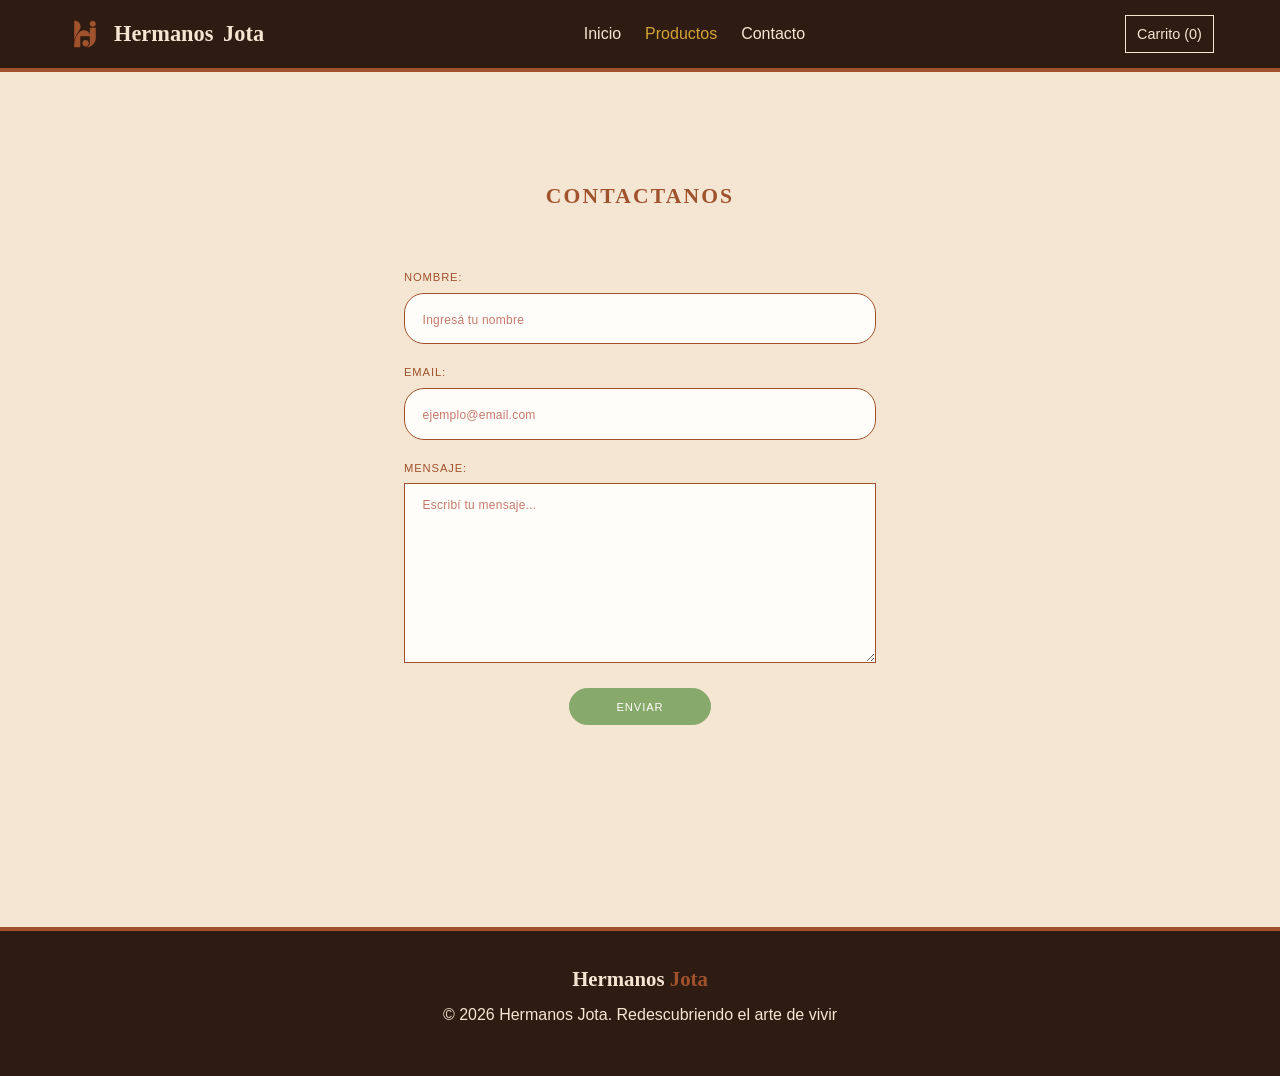
==== contacto.html @ 4338c300 "Agrego contacto.html, contacto.js y cambio estilos.css" ====
<!DOCTYPE html>
<html lang="es">
<head>
    <meta charset="UTF-8">
    <meta name="viewport" content="width=device-width, initial-scale=1.0">
    <title>Mueblería Hermanos Jota</title>
    <link rel="stylesheet" href="estilos.css" />
</head>
<body>
 <header class="encabezado">
    <div class="contenedor nav">
      <a href="index.html" class="nav__marca">
        <img src="img/logo.svg" alt="" class="nav__logo" />
        Hermanos <span>Jota</span>
      </a>

      <input class="nav__checkbox" type="checkbox" id="menu-toggle" />
      <label class="nav__toggle" for="menu-toggle"><span aria-hidden="true">☰</span></label>

      <ul class="nav__menu" id="menu">
        <li><a href="index.html">Inicio</a></li>
        <li><a href="productos.html" aria-current="page">Productos</a></li>
        <li><a href="contacto.html">Contacto</a></li>
      </ul>

      <span class="boton-carrito">Carrito (<span id="contador-carrito">0</span>)</span>
    </div>
  </header>


    <main>
    <section class="seccion">
      <div class="contacto" id="contacto">
        <h2>Contactanos</h2>

            <form id="form-contacto">

                <div>
                    <label for="nombre">Nombre:</label>
                    <input
                    type="text"
                    id="nombre"
                    name="nombre"
                    placeholder="Ingresá tu nombre"
                    >
        
                </div>
                <div>
                    <label for="email">Email:</label>
                    <input
                    type="email"
                    id="email"
                    name="email"
                    placeholder="ejemplo@email.com"
                    >
                </div>
                <div>
                    <label for="mensaje">Mensaje:</label>
                    <textarea
                    id="mensaje"
                    name="mensaje"
                    rows="6"
                    placeholder="Escribí tu mensaje..."
                    ></textarea>
                </div>

                <button type="submit">Enviar</button>
                <p id="mensaje-exito"></p>
            </form>
      </div>
    </section>
    </main>

  <footer class="pie-pagina">
    <div class="contenedor">
      <p class="pie-pagina__marca">Hermanos <span>Jota</span></p>
      <p>© 2026 Hermanos Jota. Redescubriendo el arte de vivir</p>
    </div>
  </footer>

  <script src="contacto.js"></script>

</body>
</html>
---- estilos.css ----
* {
  box-sizing: border-box;
}

body {
  margin: 0;
  background-color: #f5e6d3;
  color: #2e1b12;
  font-family: "Segoe UI", Arial, sans-serif;
  line-height: 1.55;
  overflow-x: hidden;
}

img {
  max-width: 100%;
  display: block;
}

a {
  color: inherit;
  text-decoration: none;
}

ul {
  margin: 0;
  padding: 0;
  list-style: none;
}

h1,
h2,
h3 {
  font-family: "Segoe UI", Arial, sans-serif;
  font-weight: 700;
  line-height: 1.15;
  margin: 0;
}

.hero__titulo,
.seccion__titulo {
  font-family: Georgia, "Times New Roman", serif;
}

p {
  margin: 0 0 1em;
}

.contenedor {
  width: 100%;
  max-width: 1180px;
  margin: 0 auto;
  padding: 0 clamp(1rem, 4vw, 2rem);
}

.encabezado {
  background: #2e1b12;
  color: #f5e6d3;
  border-bottom: 4px solid #a0522d;
}

.nav {
  display: flex;
  align-items: center;
  justify-content: space-between;
  flex-wrap: wrap;
  gap: 1rem;
  padding: 0.85rem 1rem;
}

.nav__marca {
  display: flex;
  align-items: center;
  gap: 0.6rem;
  font-family: Georgia, "Times New Roman", serif;
  font-weight: 700;
  font-size: 1.4rem;
  color: #f5e6d3;
}

.nav__logo {
  width: 2.4rem;
  height: 2.4rem;
}

.nav__toggle {
  display: inline-flex;
  align-items: center;
  gap: 0.35rem;
  background: none;
  border: 1px solid #f5e6d3;
  color: #f5e6d3;
  font-size: 1.2rem;
  padding: 0.3rem 0.6rem;
  cursor: pointer;
}

.nav__checkbox {
  position: absolute;
  opacity: 0;
}

.nav__checkbox:focus-visible + .nav__toggle {
  outline: 2px solid #d4a437;
  outline-offset: 3px;
}

.nav__menu {
  display: none;
  flex-direction: column;
  width: 100%;
  gap: 0.5rem;
}

.nav__checkbox:checked ~ .nav__menu {
  display: flex;
}

.nav__menu a {
  display: block;
  padding: 0.5rem 0;
  font-weight: 500;
}

.nav__menu a[aria-current="page"] {
  color: #d4a437;
}

.nav_marca span, .pie-pagina__marca span {
  color: #a0522d;
}

.boton-carrito {
  border: 1px solid #f5e6d3;
  padding: 0.4rem 0.7rem;
  font-size: 0.9rem;
  font-weight: 500;
  color: #f5e6d3;
}

.hero {
  background:  rgb(58, 29, 5);
  color: #f5e6d3;
  min-height: 85vh;
  display: flex;
  align-items: center;
  padding: 4rem 0;
}

.hero > .contenedor {
  max-width: 1240px;
}

.hero__contenido {
  display: flex;
  flex-direction: column;
  gap: 2rem;
  align-items: center;
}

.hero__texto {
  min-width: 0;
  color:  #f1dbaa;
  font-size: 0.9rem;
}

.hero__titulo {
  font-size: clamp(2.2rem, 8vw, 3.8rem);
  margin-bottom: 0.8rem;
  color: #f5e6d3;
}

.hero__parrafo {
  width: 100%;
  max-width: none;
  font-size: clamp(0.85rem, 2vw, 1.05rem);
}

.hero__galeria {
  display: grid;
  grid-template-columns: minmax(0, 1fr);
  gap: 0.9rem;
  width: clamp(14rem, 75vw, 22rem);
  min-width: 0;
}

.hero__foto {
  background: #f5e6d3;
  border-radius: 1.25rem;
  padding: clamp(0.65rem, 3vw, 1rem);
  display: flex;
  align-items: center;
  justify-content: center;
  min-width: 0;
}

.boton {
  display: inline-block;
  padding: 0.5rem 1.1rem;
  font-family: "Segoe UI", Arial, sans-serif;
  font-weight: 600;
  border: 2px solid;
  cursor: pointer;
}

.boton--primario {
  background: #a0522d;
  border-color: #a0522d;
  color: #fcf7ec;
}

.boton--salvia {
  background: #87a96b;
  border-color: #87a96b;
  color: #2e1b12;
}

.pie-pagina {
  background: #2e1b12;
  color: #f5e6d3;
  padding: 2rem 0;
  border-top: 4px solid #a0522d;
  text-align: center;
}

.pie-pagina__marca {
  align-items: center;
  font-family: Georgia, "Times New Roman", serif;
  font-weight: 700;
  font-size: 1.3rem;
  margin-bottom: 0.5rem;
}

.seccion {
  padding: 3rem 0;
}

.seccion__titulo {
  margin-bottom: 1.5rem;
  font-size: clamp(1.6rem, 5vw, 2.2rem);
  text-align: center;
}

.seccion_titulo, .hero_titulo {
  font-family: Georgia, "Times New Roman", serif;
}

#catalogo { 
  padding: 2.5rem 1.25rem 3.5rem; 
}

.buscador { 
  display: flex; 
  justify-content: center; 
  margin: 0 auto 2rem; 
}

.buscador input {
  width: 100%;
  max-width: 28rem;
  border: 1px solid #a0522d;
  border-radius: 20px;
  background: #fffdf9;
  color: #2e1b12;
  font: inherit;
  padding: 0.75rem 1.1rem;
}

.buscador input::placeholder {
  color: #a0522d;
  font-size: 0.8rem;
  letter-spacing: 0.02em;
  text-transform: uppercase;
}

.buscador input:focus {
  border-color: #d4a437;
  outline: none;
  box-shadow: 0 0 0 2px rgb(212 164 55 / 25%);
}

#catalogo-container, #destacados {
  display: grid;
  max-width: 1200px;
  margin: 0 auto;
  grid-template-columns: 1fr;
  gap: 1.5rem;
}

.producto {
  display: flex;
  flex-direction: column;
  align-items: center;
  height: 100%;
  border-radius: 20px;
  background: #fffdf9;
  padding: 1rem 1rem 1.35rem;
  text-align: center;
}

.producto img {
  width: 100%;
  aspect-ratio: 1 / 1.05;
  margin-bottom: 1.1rem;
  background: #f8f1e8;
  object-fit: contain;
  object-position: center;
}

.producto h3 { margin-bottom: 0.25rem; font-size: 1rem; }

.producto p {
  margin-bottom: 0.35rem;
  color:   #6b5644;
  font-size: 0.75rem;
  letter-spacing: 0.02em;
}

.producto > a:first-child, .tarjeta-producto__visual, .tarjeta-producto__cuerpo {
  display: flex;
  flex: 1;
  flex-direction: column;
  width: 100%;
}

.producto > a:last-child, .tarjeta-producto__pie { margin-top: auto; }

.detalle-producto { display: flex; flex-direction: column; gap: 2rem; }

.detalle-producto__visual {
  display: flex;
  align-items: center;
  justify-content: center;
  width: min(100%, 26rem);
  aspect-ratio: 1 / 0.9;
  margin: 0 auto;
  background: #2e1b12;
  padding: 2rem;
}

.detalle-producto__imagen { 
  width: min(100%, 21rem); 
  height: auto; 
  object-fit: contain; 
}

.detalle-producto__descripcion { 
  display: flex; 
  flex: 1; 
  flex-direction: column; 
  min-width: 0; 
  gap: 0.7rem; 
}

.detalle-producto__info { 
  color: #6b5644; 
}

.confirmacion-carrito { 
  display: none; 
  color: #87a96b; 
  font-weight: 500; 
}

.confirmacion-carrito--visible { 
  display: block; 
}

.enlace-ver-mas { 
  margin-top: auto; 
  font-size: 0.85rem; 
  color: #30211f; 
  font-weight: 500; 
}


/*Contacto*/

#contacto {
  padding: 2.5rem 1.25rem 3.5rem;
  background-color: #F5E6D3;
}

#contacto h2 {
  font-family: "Playfair Display", Georgia, serif;
  font-weight: 700;
  font-size: 1.35rem;
  text-transform: uppercase;
  letter-spacing: 0.1em;
  color: #A0522D;
  text-align: center;
  margin-bottom: 2rem;
}

#form-contacto {
  display: flex;
  flex-direction: column;
  gap: 1.25rem;
  max-width: 32rem;
  margin: 0 auto;
  padding: 1.75rem 1.25rem;
  background-color: #F5E6D3;
}

#form-contacto div {
  display: flex;
  flex-direction: column;
  gap: 0.4rem;
}

#form-contacto label {
  font-family: Inter, sans-serif;
  font-weight: 500;
  font-size: 0.7rem;
  text-transform: uppercase;
  letter-spacing: 0.08em;
  color: #A0522D;
}

#form-contacto input,
#form-contacto textarea {
  width: 100%;
  padding: 0.75rem 1.1rem;
  border: 1px solid #A0522D;
  background-color: #fffdf9;
  color: #3d2918;
  font-family: Inter, sans-serif;
  font-weight: 400;
  font-size: 12pt;
  line-height: 1.6;
}

#form-contacto input {
  border-radius: 20px 20px 20px 20px;
}

#form-contacto textarea {
  resize: vertical;
  min-height: 8rem;
}

#form-contacto input::placeholder,
#form-contacto textarea::placeholder {
  font-family: Inter, sans-serif;
  font-weight: 300;
  font-size: 9pt;
  letter-spacing: 0.02em;
  color: #C47A6D;
}

#form-contacto input:hover,
#form-contacto textarea:hover {
  border-color: #D4A437;
}

#form-contacto input:focus,
#form-contacto textarea:focus {
  outline: none;
  border-color: #D4A437;
  box-shadow: 0 0 0 2px rgba(212, 164, 55, 0.25);
}


#form-contacto button[type="submit"] {
  display: block;
  margin: 0.35rem auto 0;
  margin-top: 0.35rem;
  width: 30%;
  padding: 0.7rem 1rem;
  border: 1px solid #87A96B;

  background-color: #87A96B;

  color: #fffdf9;
  font-family: Inter, sans-serif;
  font-weight: 500;
  font-size: 0.7rem;
  text-transform: uppercase;
  letter-spacing: 0.08em;
  cursor: pointer;
  border-radius: 20px 20px 20px 20px;
}

#form-contacto button[type="submit"]:hover,
#form-contacto button[type="submit"]:focus {
  background-color: #A0522D;
  color: #fffdf9;
}

#form-contacto button[type="submit"]:active {
  background-color: #87A96B;
  border-color: #87A96B;
}

#mensaje-exito {
  font-family: Inter, sans-serif;
  font-weight: 300;
  font-size: 9pt;
  letter-spacing: 0.02em;
  text-align: center;
  color: #87A96B;
  min-height: 1.2em;
}

#mensaje-exito.error {
  color: #C47A6D;
  font-weight: 500;
}




@media (max-width: 480px) {
  .nav { 
    gap: 0.65rem; 
  }
  .nav__marca { 
    font-size: 1.15rem; 
  }
  .nav__logo { 
    width: 2rem; 
    height: 2rem; 
  }
  .boton-carrito { 
    margin-left: auto; 
  }
  .hero__acciones { 
    flex-direction: column; 
  }
  .hero__acciones .boton { 
    width: 100%; 
    text-align: center; 
  }
  .hero__galeria { 
    width: min(100%, 20rem); 
  }
  .seccion { 
    padding: 2.25rem 0; 
  }
  .detalle-producto { 
    gap: 1.25rem; 
  }
  .detalle-producto__visual { 
    padding: 1.25rem; 
  }
}

@media (min-width: 640px) {
  #catalogo, #contacto { 
    padding: 3rem 2rem 4rem; 
  }
  #catalogo-container, #destacados, #contacto{ 
    grid-template-columns: repeat(2, 1fr); 
    gap: 1.75rem; 
  }
}

@media (min-width: 780px) {
  .nav__toggle { 
    display: none; 
  }
  .nav__menu { 
    display: flex; 
    flex-direction: row; 
    width: auto; 
    gap: 1.5rem; 
  }
  .hero__contenido, .detalle-producto { 
    flex-direction: row; 
    align-items: center; 
  }
  .hero__texto, .hero__galeria { 
    flex: 1 1 0; 
  }
  .hero__galeria {
    width: 100%;
    max-width: 32rem;
    grid-template-columns: minmax(0, 1.2fr) minmax(0, 1fr);
    grid-template-rows: repeat(2, 1fr);
  }
  .hero__foto { 
    padding: 1.5rem; 
  }
  .hero__foto--grande { 
    grid-row: 1 / span 2; 
  }
  .detalle-producto__visual { 
    flex: 0 1 26rem; 
    margin: 0; 
  }
}

@media (min-width: 1024px) {
  #catalogo, #contacto { 
    padding: 4rem 4rem 5rem;
   }
  .buscador { 
    margin-bottom: 2.5rem; 
  }
  .buscador input { 
    max-width: 32rem; 
  }
  #catalogo-container, #destacados, #contacto { 
    grid-template-columns: repeat(4, 1fr); 
    gap: 2rem; 
  }
}
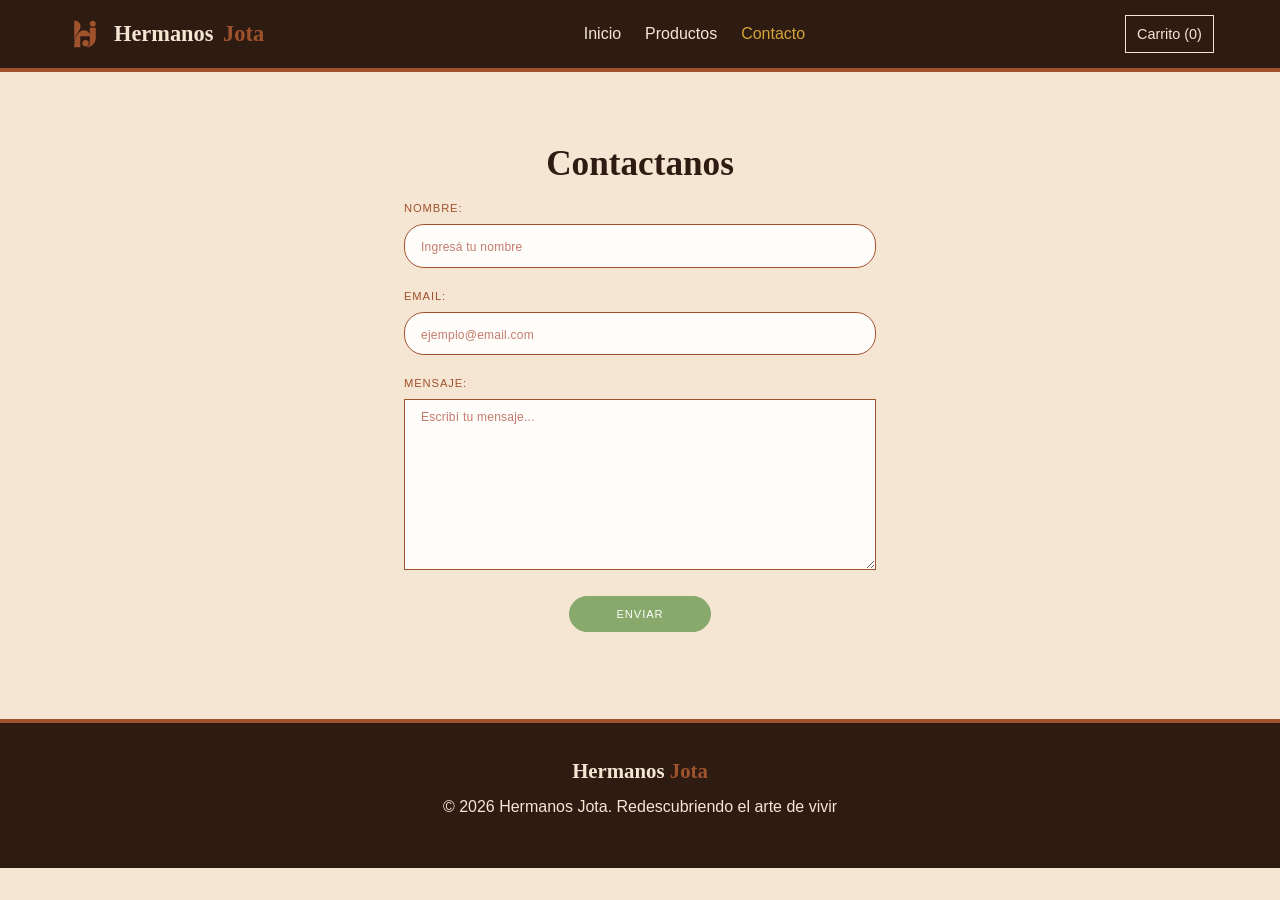
==== commit 00f4016c: "cambios finales" ====
--- a/contacto.html
+++ b/contacto.html
@@ -19,8 +19,8 @@
 
       <ul class="nav__menu" id="menu">
         <li><a href="index.html">Inicio</a></li>
-        <li><a href="productos.html" aria-current="page">Productos</a></li>
-        <li><a href="contacto.html">Contacto</a></li>
+        <li><a href="productos.html">Productos</a></li>
+        <li><a href="contacto.html" aria-current="page">Contacto</a></li>
       </ul>
 
       <span class="boton-carrito">Carrito (<span id="contador-carrito">0</span>)</span>
@@ -29,9 +29,9 @@
 
 
     <main>
-    <section class="seccion">
+    <section class="seccion seccion--contacto">
       <div class="contacto" id="contacto">
-        <h2>Contactanos</h2>
+        <h2 class="seccion__titulo">Contactanos</h2>
 
             <form id="form-contacto">
 
@@ -78,7 +78,8 @@
     </div>
   </footer>
 
-  <script src="contacto.js"></script>
+  <script src="js/contacto.js"></script>
+  <script src="js/carrito.js"></script>
 
 </body>
 </html>
--- a/estilos.css
+++ b/estilos.css
@@ -125,7 +125,7 @@
   color: #d4a437;
 }
 
-.nav_marca span, .pie-pagina__marca span {
+.nav__marca span, .pie-pagina__marca span {
   color: #a0522d;
 }
 
@@ -240,7 +240,7 @@
   text-align: center;
 }
 
-.seccion_titulo, .hero_titulo {
+.seccion__titulo, .hero__titulo {
   font-family: Georgia, "Times New Roman", serif;
 }
 
@@ -315,7 +315,7 @@
   letter-spacing: 0.02em;
 }
 
-.producto > a:first-child, .tarjeta-producto__visual, .tarjeta-producto__cuerpo {
+.tarjeta-producto__visual, .tarjeta-producto__cuerpo {
   display: flex;
   flex: 1;
   flex-direction: column;
@@ -372,23 +372,17 @@
   font-weight: 500; 
 }
 
-
-/*Contacto*/
-
 #contacto {
-  padding: 2.5rem 1.25rem 3.5rem;
+  padding: 1rem 1.25rem 1.5rem;
   background-color: #F5E6D3;
 }
 
-#contacto h2 {
-  font-family: "Playfair Display", Georgia, serif;
-  font-weight: 700;
-  font-size: 1.35rem;
-  text-transform: uppercase;
-  letter-spacing: 0.1em;
-  color: #A0522D;
-  text-align: center;
-  margin-bottom: 2rem;
+#contacto .seccion__titulo {
+  margin-bottom: 0.5rem;
+}
+
+.seccion--contacto {
+  padding-bottom: 1rem;
 }
 
 #form-contacto {
@@ -397,7 +391,7 @@
   gap: 1.25rem;
   max-width: 32rem;
   margin: 0 auto;
-  padding: 1.75rem 1.25rem;
+  padding: 0.5rem 1.25rem;
   background-color: #F5E6D3;
 }
 
@@ -408,7 +402,7 @@
 }
 
 #form-contacto label {
-  font-family: Inter, sans-serif;
+  font-family: "Segoe UI", Arial, sans-serif;
   font-weight: 500;
   font-size: 0.7rem;
   text-transform: uppercase;
@@ -419,11 +413,11 @@
 #form-contacto input,
 #form-contacto textarea {
   width: 100%;
-  padding: 0.75rem 1.1rem;
+  padding: 0.5rem 1rem;
   border: 1px solid #A0522D;
   background-color: #fffdf9;
   color: #3d2918;
-  font-family: Inter, sans-serif;
+  font-family: "Segoe UI", Arial, sans-serif;
   font-weight: 400;
   font-size: 12pt;
   line-height: 1.6;
@@ -440,7 +434,7 @@
 
 #form-contacto input::placeholder,
 #form-contacto textarea::placeholder {
-  font-family: Inter, sans-serif;
+  font-family: "Segoe UI", Arial, sans-serif;
   font-weight: 300;
   font-size: 9pt;
   letter-spacing: 0.02em;
@@ -471,7 +465,7 @@
   background-color: #87A96B;
 
   color: #fffdf9;
-  font-family: Inter, sans-serif;
+  font-family: "Segoe UI", Arial, sans-serif;
   font-weight: 500;
   font-size: 0.7rem;
   text-transform: uppercase;
@@ -492,7 +486,7 @@
 }
 
 #mensaje-exito {
-  font-family: Inter, sans-serif;
+  font-family: "Segoe UI", Arial, sans-serif;
   font-weight: 300;
   font-size: 9pt;
   letter-spacing: 0.02em;
@@ -545,10 +539,16 @@
 }
 
 @media (min-width: 640px) {
-  #catalogo, #contacto { 
+  #catalogo { 
     padding: 3rem 2rem 4rem; 
   }
-  #catalogo-container, #destacados, #contacto{ 
+  #contacto {
+    padding: 1.25rem 2rem 2rem;
+  }
+  .seccion--contacto {
+    padding-bottom: 1.25rem;
+  }
+  #catalogo-container, #destacados{ 
     grid-template-columns: repeat(2, 1fr); 
     gap: 1.75rem; 
   }
@@ -590,16 +590,22 @@
 }
 
 @media (min-width: 1024px) {
-  #catalogo, #contacto { 
+  #catalogo { 
     padding: 4rem 4rem 5rem;
-   }
+  }
+  #contacto {
+    padding: 1.5rem 4rem 0.75rem;
+  }
+  .seccion--contacto {
+    padding-bottom: 1.25rem;
+  }
   .buscador { 
     margin-bottom: 2.5rem; 
   }
   .buscador input { 
     max-width: 32rem; 
   }
-  #catalogo-container, #destacados, #contacto { 
+  #catalogo-container, #destacados { 
     grid-template-columns: repeat(4, 1fr); 
     gap: 2rem; 
   }
